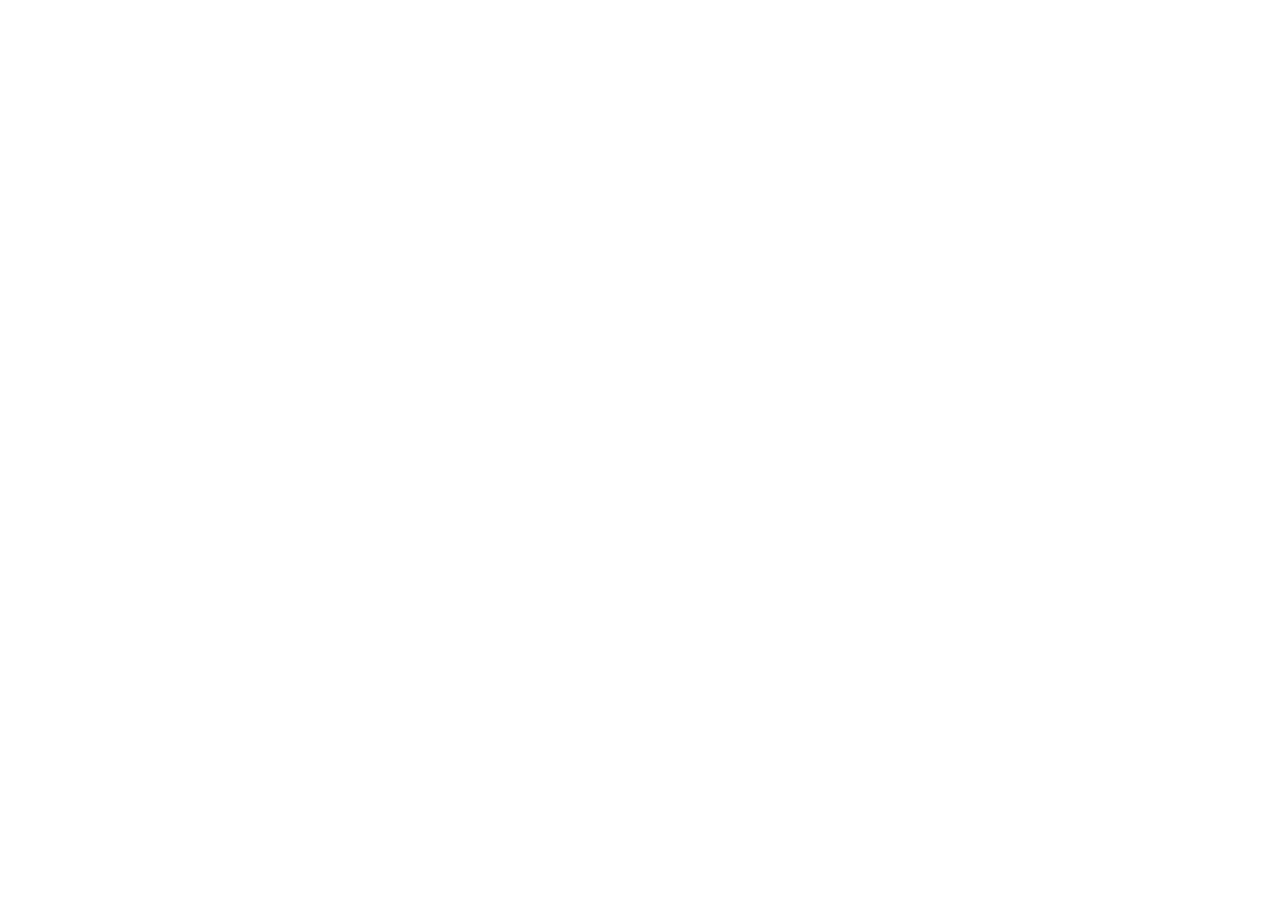
==== addPost.html @ f350a34e "Add initial HTML structure for addPost and login pages; create main CSS file for styling" ====
<!DOCTYPE html>
<html lang="en">
<head>
    <meta charset="UTF-8">
    <meta name="viewport" content="width=device-width, initial-scale=1.0">
    <title>Add Post</title>
</head>
<body>

</body>
</html>
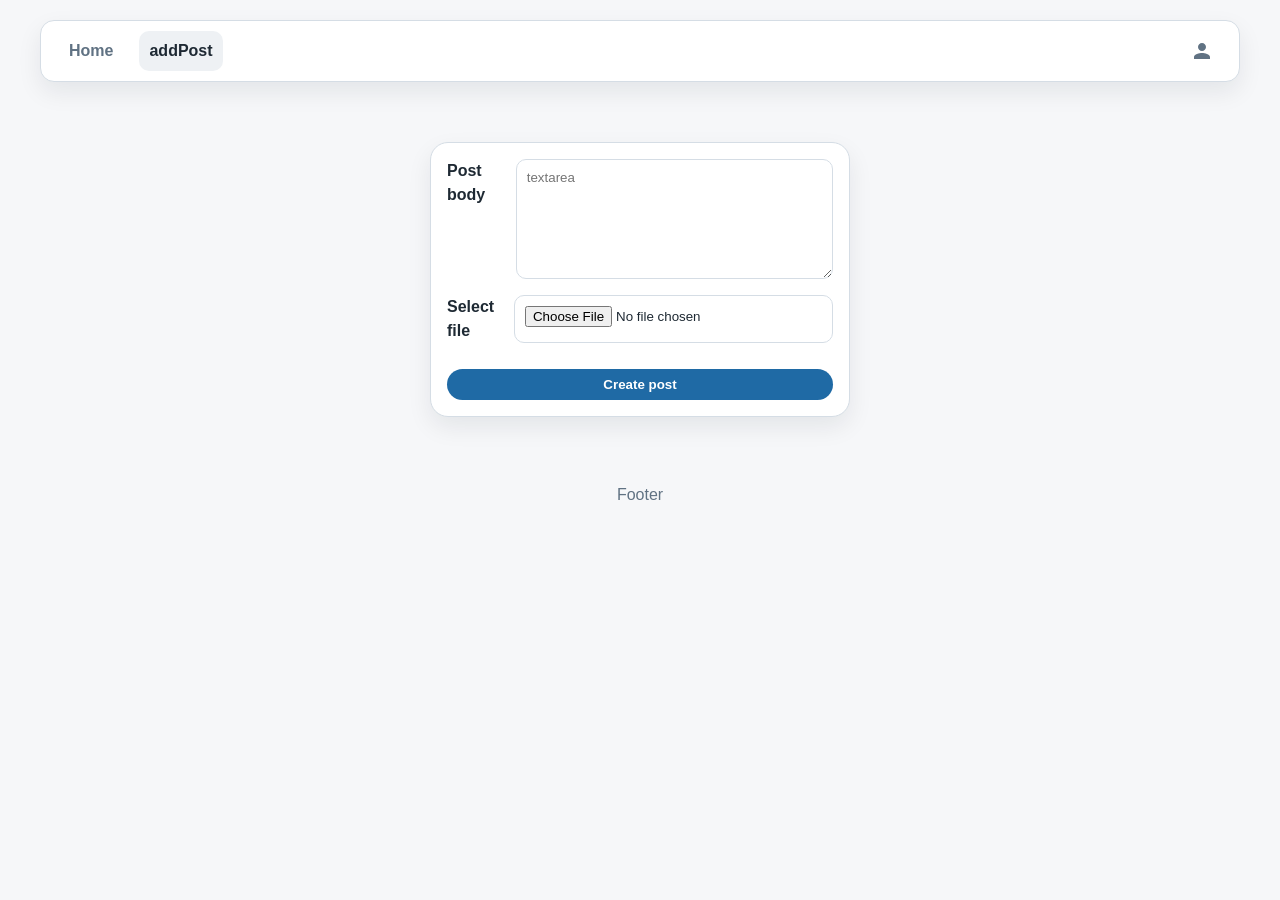
==== commit 6283bccb: "completed addPost.hmtl, login.html, added to main.css" ====
--- a/addPost.html
+++ b/addPost.html
@@ -4,8 +4,45 @@
     <meta charset="UTF-8">
     <meta name="viewport" content="width=device-width, initial-scale=1.0">
     <title>Add Post</title>
+    <link rel="stylesheet" href="main.css">
 </head>
 <body>
+    <header>
+    <nav class="navbar">
+      <div class="nav-links">
+        <a href="index.html">Home</a>
+        <a href="addPost.html" class="active">addPost</a>
+      </div>
+      <a href="login.html" class="login" title="User Profile / Login">
+        <svg viewBox="0 0 24 24" fill="currentColor">
+          <path d="M12 12c2.21 0 4-1.79 4-4s-1.79-4-4-4-4 1.79-4 4 1.79 4 4 4zm0 2c-2.67 0-8 1.34-8 4v2h16v-2c0-2.66-5.33-4-8-4z"/>
+        </svg>
+      </a>
+    </nav>
+  </header>
 
+    <main class="app-container form-page">
+    <section class="post-card form-card">
+      <form action="index.html" method="GET" class="post-form">
+        <div class="form-group">
+          <label for="post-body">Post body</label>
+          <textarea id="post-body" name="postBody" placeholder="textarea" required></textarea>
+        </div>
+
+        <div class="form-group">
+          <label for="file-upload">Select file</label>
+          <input type="file" id="file-upload" name="fileUpload">
+        </div>
+
+        <div class="form-actions">
+          <button type="submit" class="like-btn">Create post</button>
+        </div>
+      </form>
+    </section>
+  </main>
+
+    <footer class="footer">
+    <p>Footer</p>
+  </footer>
 </body>
 </html>
--- a/main.css
+++ b/main.css
@@ -0,0 +1,275 @@
+:root {
+    --bg: #f6f7f9;
+    --surface: #ffffff;
+    --surface-muted: #eef1f4;
+    --border: #d5dde5;
+    --text: #1e2933;
+    --text-muted: #607283;
+    --brand: #1f6aa5;
+    --brand-hover: #185583;
+    --radius-sm: 10px;
+    --radius-md: 14px;
+    --radius-lg: 18px;
+    --shadow: 0 10px 24px rgba(16, 24, 40, 0.08);
+}
+
+* {
+    box-sizing: border-box;
+    margin: 0;
+    padding: 0;
+}
+
+body {
+    background-color: var(--bg);
+    color: var(--text);
+    font-family: "Segoe UI", Tahoma, Geneva, Verdana, sans-serif;
+    line-height: 1.5;
+    padding: 20px;
+}
+
+a {
+    color: inherit;
+    text-decoration: none;
+}
+
+.navbar {
+    align-items: center;
+    background-color: var(--surface);
+    border: 1px solid var(--border);
+    border-radius: var(--radius-md);
+    box-shadow: var(--shadow);
+    display: flex;
+    justify-content: space-between;
+    margin: 0 auto 20px;
+    max-width: 1200px;
+    min-height: 60px;
+    padding: 10px 18px;
+}
+
+.nav-links {
+    display: flex;
+    gap: 16px;
+}
+
+.nav-links a {
+    border-radius: var(--radius-sm);
+    color: var(--text-muted);
+    font-weight: 600;
+    padding: 8px 10px;
+    transition: background-color 0.2s ease, color 0.2s ease;
+}
+
+.nav-links a:hover,
+.nav-links a.active {
+    background-color: var(--surface-muted);
+    color: var(--text);
+}
+
+.login {
+    align-items: center;
+    color: var(--text-muted);
+    display: inline-flex;
+    height: 38px;
+    justify-content: center;
+    width: 38px;
+}
+
+.login svg {
+    height: 24px;
+    width: 24px;
+}
+
+.app-container {
+    align-items: flex-start;
+    display: grid;
+    gap: 20px;
+    grid-template-columns: 240px minmax(320px, 1fr) 240px;
+    margin: 0 auto;
+    max-width: 1200px;
+}
+
+.sidebar {
+    background-color: var(--surface-muted);
+    border: 1px solid var(--border);
+    border-radius: var(--radius-md);
+    min-height: 320px;
+    height: 100%; ;
+    padding: 16px;
+    position: sticky;
+    top: 20px;
+}
+
+.feed {
+    display: flex;
+    flex-direction: column;
+    gap: 20px;
+}
+
+.post-card {
+    background-color: var(--surface);
+    border: 1px solid var(--border);
+    border-radius: var(--radius-lg);
+    box-shadow: var(--shadow);
+    display: flex;
+    flex-direction: column;
+    gap: 14px;
+    overflow: hidden;
+    padding: 16px;
+}
+
+.post-header {
+    align-items: center;
+    color: var(--text-muted);
+    display: flex;
+    font-size: 0.9rem;
+    justify-content: space-between;
+}
+
+.user-info {
+    align-items: center;
+    display: flex;
+    font-weight: 600;
+    gap: 10px;
+}
+
+.avatar {
+    align-items: center;
+    background-color: #c1ccd8;
+    border-radius: 999px;
+    color: #1d2b36;
+    display: flex;
+    font-size: 0.8rem;
+    font-weight: 700;
+    height: 34px;
+    justify-content: center;
+    width: 34px;
+}
+
+.post-image {
+    border-radius: var(--radius-sm);
+    display: block;
+    height: auto;
+    object-fit: cover;
+    width: 100%;
+}
+
+.post-message {
+    font-size: 1rem;
+}
+
+.post-footer {
+    border-top: 1px solid var(--border);
+    padding-top: 12px;
+}
+
+.like-btn {
+    background-color: var(--brand);
+    border: none;
+    border-radius: 999px;
+    color: #ffffff;
+    cursor: pointer;
+    font-weight: 600;
+    min-width: 84px;
+    padding: 8px 14px;
+    transition: background-color 0.2s ease;
+}
+
+.like-btn:hover {
+    background-color: var(--brand-hover);
+}
+
+.footer {
+    color: var(--text-muted);
+    margin: 26px auto 6px;
+    max-width: 1200px;
+    text-align: center;
+}
+
+.app-container.form-page {
+    display: flex;
+    justify-content: center;
+}
+
+.form-card {
+    width: 100%;
+    max-width: 420px;
+    margin: 40px auto;
+}
+
+.login-card {
+    text-align: center;
+}
+
+.accent-link {
+    color: var(--brand);
+    display: inline-block;
+    margin: 6px 0;
+}
+
+.accent-link:hover {
+    text-decoration: underline;
+}
+
+a + .subtext {
+    color: var(--text-muted);
+    margin: 4px 0;
+}
+
+p ~ h3 {
+    margin-bottom: 16px;
+    color: var(--text);
+    font-weight: 600;
+}
+
+.form-group {
+    display: flex;
+    flex-direction: row;
+    gap: 6px;
+    margin-bottom: 16px;
+    text-align: left;
+}
+
+.form-group label {
+    font-weight: 600;
+    color: var(--text);
+}
+
+textarea,
+input[type="email"],
+input[type="password"],
+input[type="file"] {
+    width: 100%;
+    padding: 10px;
+    border: 1px solid var(--border);
+    border-radius: var(--radius-sm);
+    background-color: var(--surface);
+    color: var(--text);
+    font-family: inherit;
+}
+
+textarea {
+    min-height: 120px;
+    resize: vertical;
+}
+
+.form-actions > .like-btn,
+.login-form > .like-btn {
+    width: 100%;
+    margin-top: 10px;
+}
+
+.forget-pass {
+    margin-top: 14px;
+    font-size: 0.9rem;
+}
+
+@media (max-width: 1024px) {
+    .app-container {
+        grid-template-columns: 1fr;
+    }
+
+    .sidebar {
+        display: none;
+    }
+}
+
